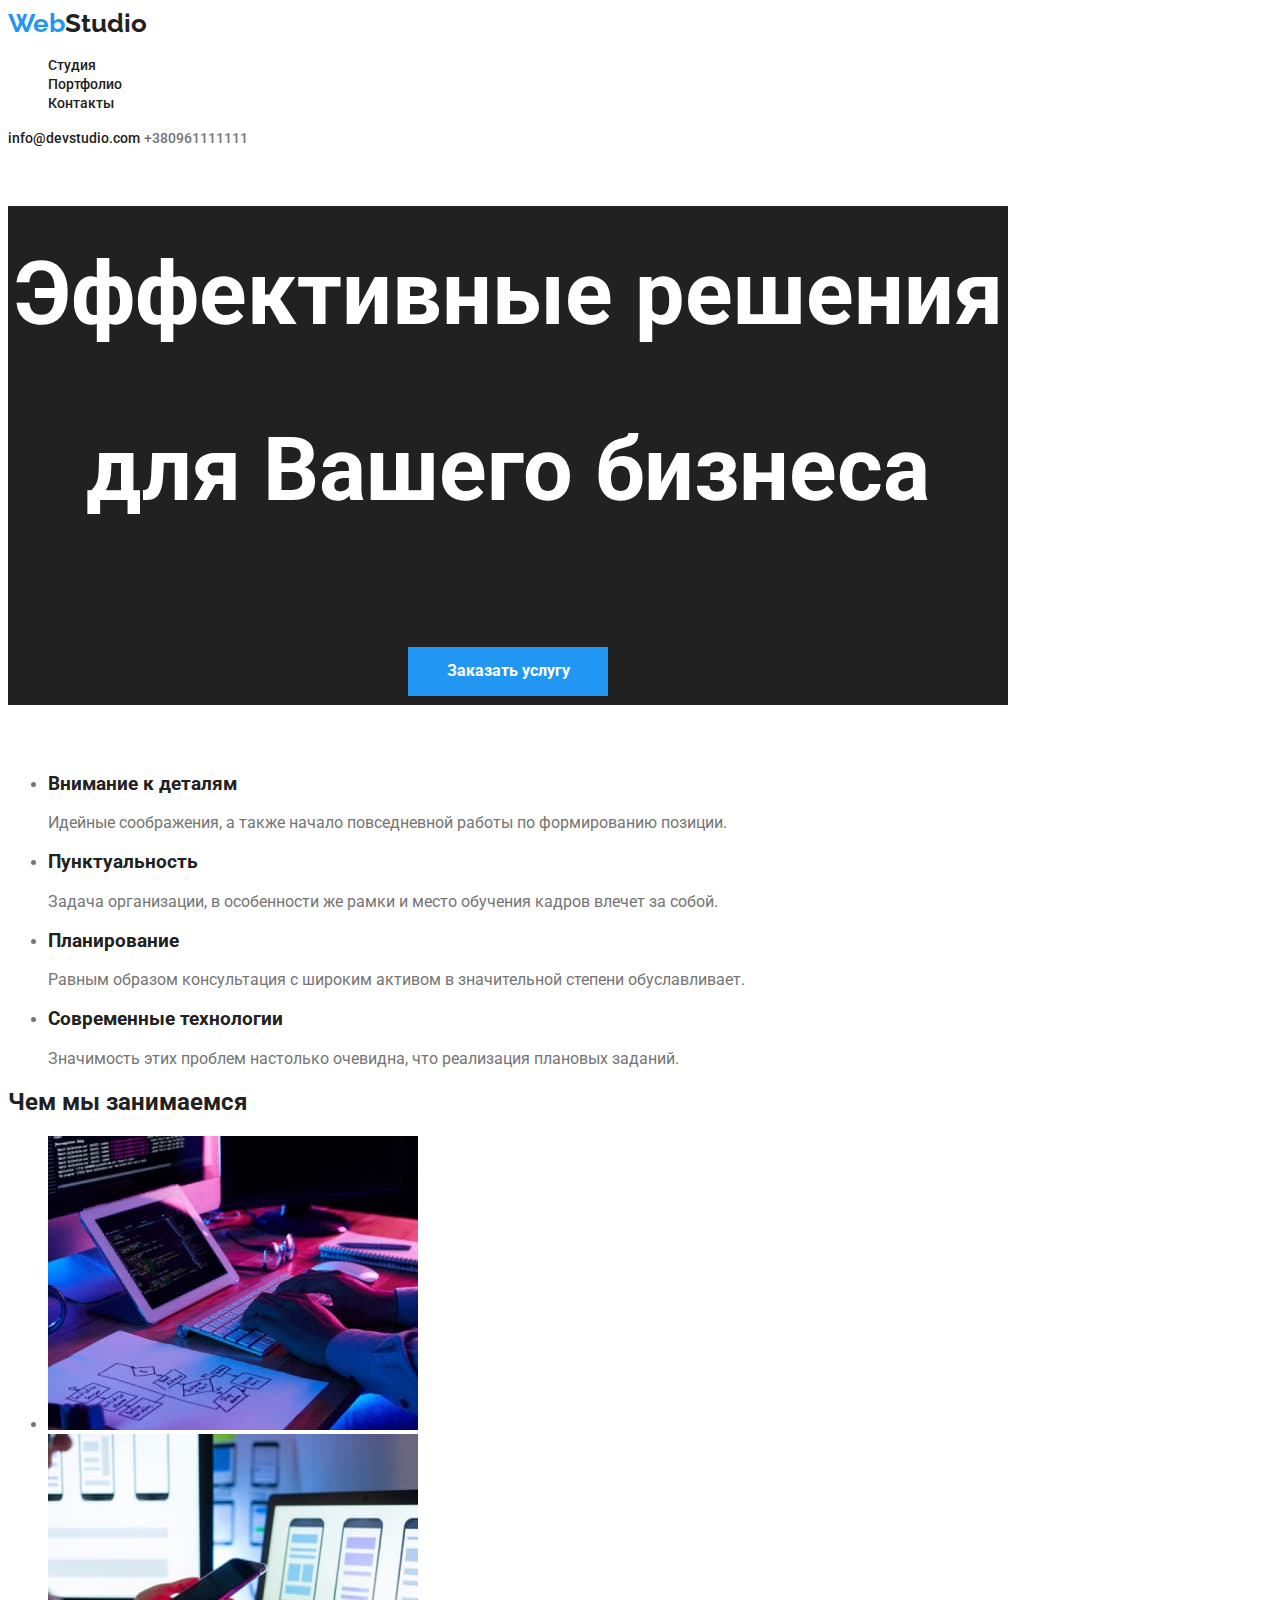
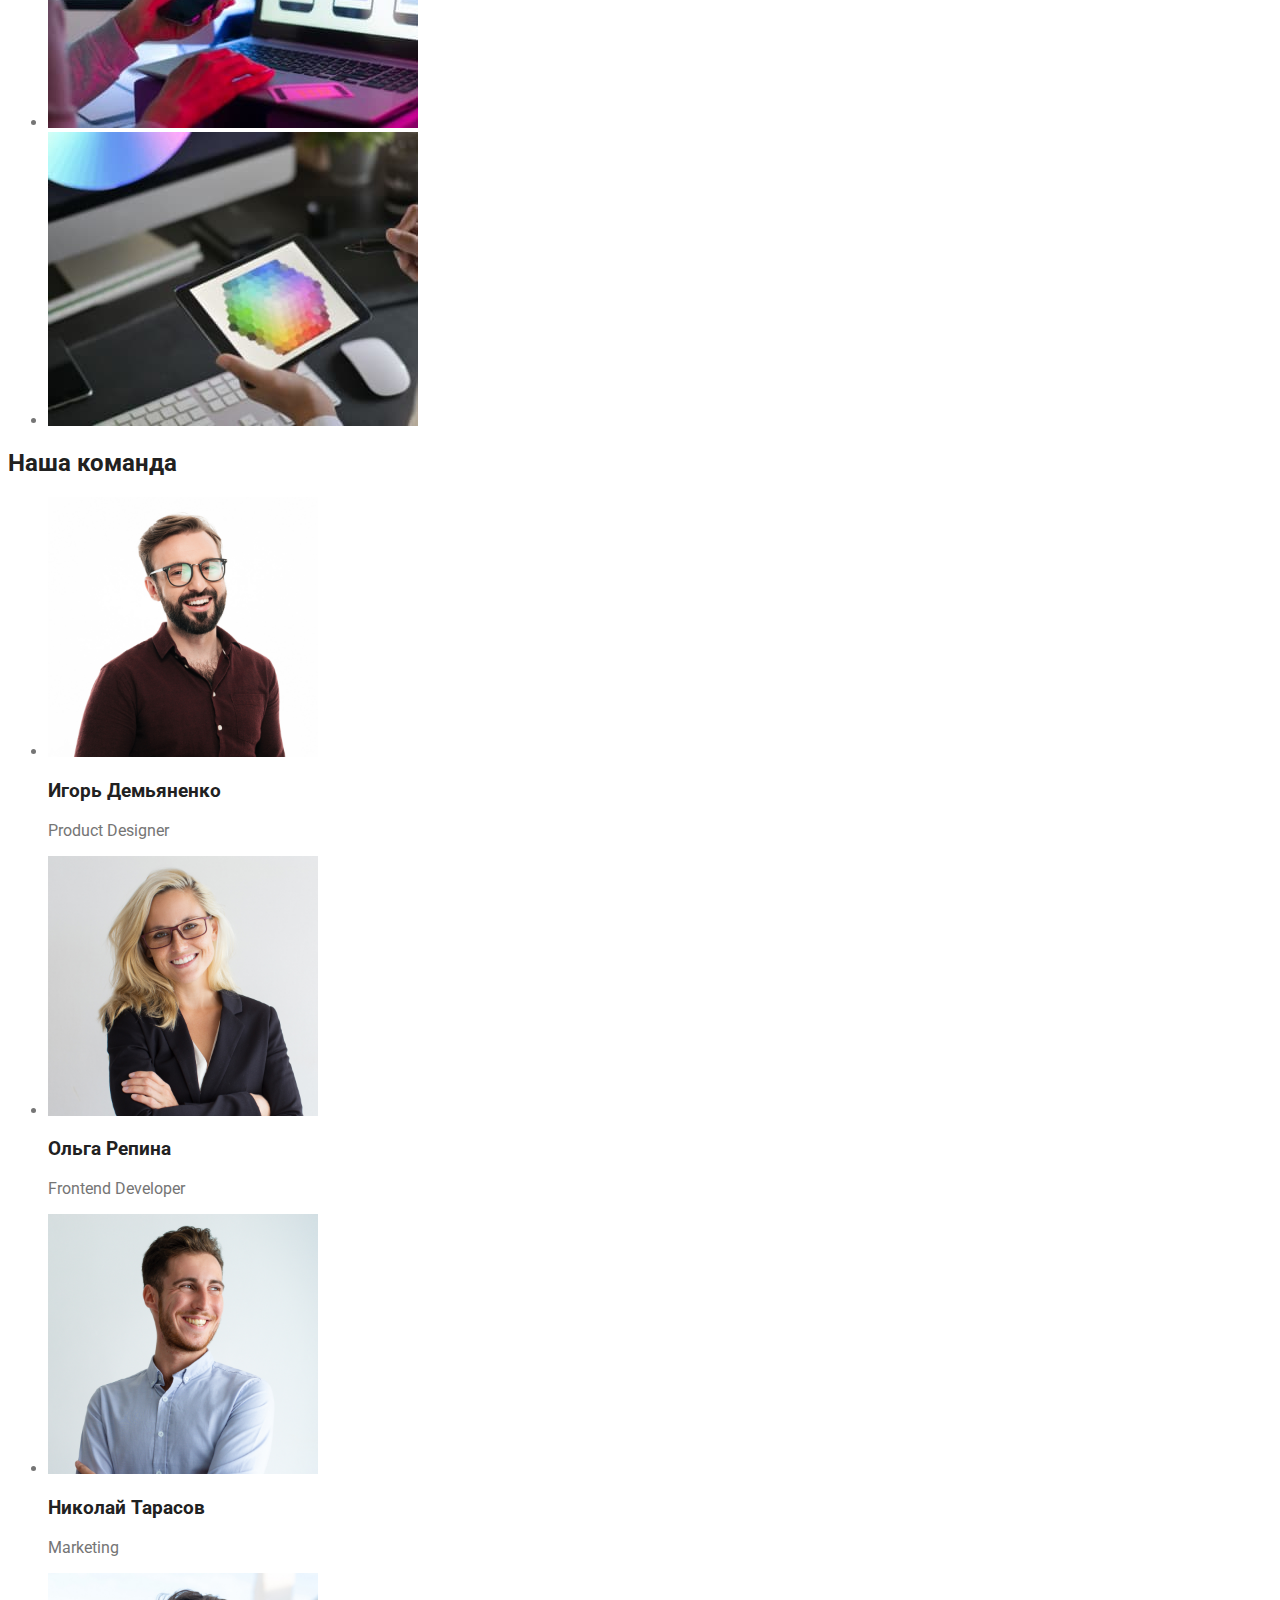
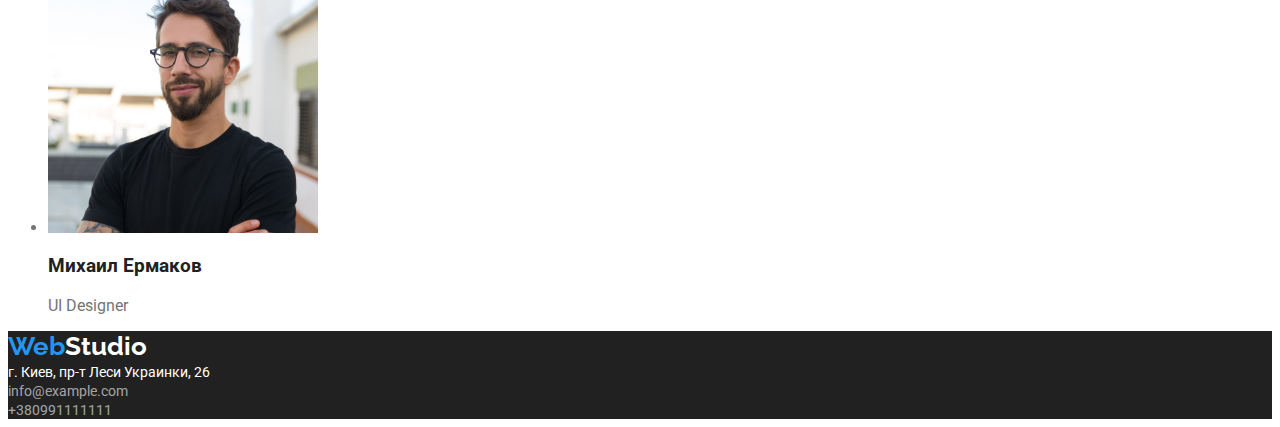
==== index.html @ 684ba454 "Добавила стили" ====
<!DOCTYPE html>
<html lang="ru">
  <head>
    <meta charset="UTF-8" />
    <meta http-equiv="X-UA-Compatible" content="IE=edge" />
    <meta name="viewport" content="width=device-width>, initial-scale=1.0" />
    <title>Document</title>
    <link rel="preconnect" href="https://fonts.googleapis.com">
    <link rel="preconnect" href="https://fonts.gstatic.com" crossorigin>
    <link href="https://fonts.googleapis.com/css2?family=Raleway:wght@700&family=Roboto:wght@400;500;700;900&display=swap" rel="stylesheet">
    <link rel="stylesheet" href="./css/common.css">
    <link rel="stylesheet" href="./css/styles.css">
  </head>
  <body>
    <header>
      <a href="#" class="logo"><span class="logo-color">Web</span>Studio</a>
      <nav>
        <ul class="site-nav list">
          <li><a href="./index.html" class="link">Cтудия</a></li>
          <li><a href="./portfolio.html" class="link current">Портфолио</a></li>
          <li><a href="" class="link">Контакты</a></li>
        </ul>
        <address>
          <a href="mailto:info@devstudio.com" class="contacts-nav link">info@devstudio.com</a>
          <a href="tel:+380961111111" class="contact-nav type">+380961111111</a>
        </address>
      </nav>
    </header>
    <main>
      <section class="title">
        <h1 class="title-hero">
          Эффективные решения
          <br />
          для Вашего бизнеса
        </h1>
        <button type="button" class="button-primary">Заказать услугу</button>
      </section>
      <section class="section">
        <h2 class="benefits">Преимущества</h2>
        <ul>
          <li>
            <h3 class="section-title">Внимание к деталям</h3>
            <p>
              Идейные соображения, а также начало повседневной работы по
              формированию позиции.
            </p>
          </li>
          <li>
            <h3 class="section-title">Пунктуальность</h3>
            <p>
              Задача организации, в особенности же рамки и место обучения кадров
              влечет за собой.
            </p>
          </li>
          <li>
            <h3 class="section-title">Планирование</h3>
            <p>
              Равным образом консультация с широким активом в значительной
              степени обуславливает.
            </p>
          </li>
          <li>
            <h3 class="section-title">Современные технологии</h3>
            <p>
              Значимость этих проблем настолько очевидна, что реализация
              плановых заданий.
            </p>
          </li>
        </ul>
      </section>
      <section class="section">
        <h2 class="section-title">Чем мы занимаемся</h2>
        <ul>
          <li>
            <a href=""></a>
            <img src="./images/box1.jpg" alt="Пишем программу" width="370" />
          </li>
          <li>
            <a href=""></a>
            <img
              src="./images/box2.jpg"
              alt="Адаптируем программу под гаджет"
              width="370"
            />
          </li>
          <li>
            <a href=""></a>
            <img src="./images/box3.jpg" alt="Стилизация" width="370" />
          </li>
        </ul>
      </section>
      <h2 class="section-title">Наша команда</h2>
      <ul>
        <li class="team">
          <img src="./images/team1.jpg" alt="Игорь Демьяненко" width="270" />
          <h3 class="section-title">Игорь Демьяненко</h3>
          <p>Product Designer</p>
        </li>
        <li class="team">
          <img src="./images/team2.jpg" alt="Ольга Репина" width="270" />
          <h3 class="section-title">Ольга Репина</h3>
          <p>Frontend Developer</p>
        </li>
        <li class="team">
          <img src="./images/team3.jpg" alt="Николай Тарасов" width="270" />
          <h3 class="section-title">Николай Тарасов</h3>
          <p>Marketing</p>
        </li>
        <li class="team">
          <img src="./images/team4.jpg" alt="Михаил Ермаков" width="270" />
          <h3 class="section-title">Михаил Ермаков</h3>
          <p>UI Designer</p>
        </li>
      </ul>
    </main>
    <footer class="description">
      <a href="#" class="logo-white"><span class="logo-color">Web</span>Studio</a>
      <address>
        <a href="#" class="street-nav">г. Киев, пр-т Леси Украинки, 26</a><br/>
        <a href="mailto:info@example.com" class="email-nav">info@example.com</a><br/>
        <a href="tel:+380991111111" class="phone-nav">+380991111111</a>
      </address>
    </footer>
  </body>
</html>
---- css/common.css ----
:root {
 --primary-text-color:#757575;
    --title-text-color:#212121;
    --accent-color:#2196F3;
    --title-hero:#FFFFFF;
 }

 body {
    font-family: 'Montserrat', sans-serif;
    font-family: 'Raleway', sans-serif;
    font-family: 'Roboto', sans-serif;
    background-color:var(--title-hero);
     color: var(--primary-text-color);
}

.logo {
    color: var(--title-text-color);
    font-family: 'Raleway';
    font-style: normal;
    font-weight: 700;
    font-size: 26px;
    line-height: 1.19;
    text-decoration: none;

}

.logo-color {
    color: var(--accent-color);
    font-style: normal;
    font-weight: 700;
    font-size: 26px;
    line-height: 1.19;
}

.list {
    list-style: none;
}

.site-nav a {
   color: var(--title-text-color);
   font-family: 'Roboto';
   font-style: normal;
   font-weight: 500;
   font-size: 14px;
   line-height: 1.14;
   text-decoration: none;
}

.site-nav.link.current {
    color: var(--accent-color);
}

.site-nav a:hover{
    color: var(--accent-color);
}

.contacts-nav {
    color: var(--title-text-color);
    text-decoration: none;
    font-family: 'Roboto';
    font-style: normal;
    font-weight: 500;
    font-size: 14px;
    line-height: 1.14;
}

.contacts-nav:hover,
.contacts-nav:focus {
    color: var(--accent-color);
}

.contact-nav {
    color: var(--primary-text-color);
    text-decoration: none;
    font-family: 'Roboto';
    font-style: normal;
    font-weight: 500;
    font-size: 14px;
    line-height: 1.14;
}

.contact-nav:hover,
.contact-nav:focus {
    color: var(--accent-color);
}

.button-primary {
    color:var(--title-text-color);
    background-color: #F5F4FA;
    cursor: pointer;
    font-family: 'Roboto';
    font-weight: 500;
    font-size: 16px;
    line-height: 1.63;
    text-align: center;
    border: 1px solid transparent;
}

.button-nav :hover,
.button-nav :focus,
.button-nav :active {
    background-color: var(--accent-color);
}

.projects {
    color: var(--title-hero);
}

.title {
    color: var(--title-text-color);
    font-family: 'Roboto';
    font-style: normal;
    font-weight: 700;
    font-size: 18px;
    line-height: 2;

}

.subtitle {
    color: var(--primary-text-color);
    font-weight: 400;
    font-size: 16px;
    line-height: 1.88;
}

.logo-white {
    color: var(--title-hero);
    text-decoration: none;
    font-family: 'Raleway';
    font-style: normal;
    font-weight: 700;
    font-size: 26px;
    line-height: 1,19;
    text-decoration: none;

}

.description {
    background-color: var(--title-text-color);
    color: var(--title-hero);
}

.street-nav {
    color: var(--title-hero);
    font-family: 'Roboto';
    font-style: normal;
    font-weight: 400;
    font-size: 14px;
    line-height: 1;
    text-decoration: none;
}

.street-nav:hover,
.street-nav:focus {
    color: var(--accent-color);
}

.email-nav {
    color: rgba(255, 255, 255, 0.6);
    font-family: 'Roboto';
    font-style: normal;
    font-weight: 400;
    font-size: 14px;
    line-height: 1;
    text-decoration: none;

}

.email-nav:hover,
.email-nav:focus {
    color: var(--accent-color);
}

.phone-nav {
   color: rgba(255, 255, 255, 0.6);
   font-family: 'Roboto';
   font-style: normal;
   font-weight: 400;
   font-size: 14px;
   line-height: 1;
   text-decoration: none;
}

.phone-nav:hover,
.phone-nav:focus {
    color: var(--accent-color);
}
---- css/styles.css ----
:root {
 --primary-text-color:#757575;
    --title-text-color:#212121;
    --accent-color:#2196F3;
    --title-hero:#FFFFFF;
 }

body {
    font-family: 'Montserrat', sans-serif;
    font-family: 'Raleway', sans-serif;
    font-family: 'Roboto', sans-serif;
    background-color: var(--title-hero);
     color: var(--primary-text-color);
}

.logo {
    color: var(--title-text-color);
    font-family: 'Raleway';
    font-style: normal;
    font-weight: 700;
    font-size: 26px;
    line-height: 1.19;
    text-decoration: none;

}

.logo-color {
    color: var(--accent-color);
    font-style: normal;
    font-weight: 700;
    font-size: 26px;
    line-height: 1.19;
}

.list {
    list-style: none;
} 

.site-nav a {
   color: var(--title-text-color);
   font-family: 'Roboto';
   font-style: normal;
   font-weight: 500;
   font-size: 14px;
   line-height: 1.14;
   text-decoration: none;
}

.site-nav.link.current {
    color: var(--accent-color);
}

.site-nav a:hover{
    color: var(--accent-color);
}

.contacts-nav {
    color: var(--title-text-color);
    text-decoration: none;
    font-family: 'Roboto';
    font-style: normal;
    font-weight: 500;
    font-size: 14px;
    line-height: 1.14;
}

.contacts-nav:hover,
.contacts-nav:focus {
    color: var(--accent-color);
}

.contact-nav {
    color: var(--primary-text-color);
    text-decoration: none;
    font-family: 'Roboto';
    font-style: normal;
    font-weight: 500;
    font-size: 14px;
    line-height: 1.14;
}

.contact-nav:hover,
.contact-nav:focus {
    color: var(--accent-color);
}

.title {
    color: var(--title-hero);
    background-color: var(--title-text-color);
    text-align: center;
    width: 1000px;
    left: 3px;
    font-style: normal;
    font-weight: 900;
    font-size: 44px;
    line-height:2;
}

.button-primary {
    color: var(--title-hero);
    background-color:var(--accent-color);
    font-family: 'Roboto';
    font-style: normal;
    font-weight: 700;
    font-size: 16px;
    line-height: 2.8;
    width: 200px;
    align-items: center;
    text-align: center;
}

.section-title {
    color: var(--title-text-color);
}

.benefits {
    color:var(--title-hero);
}

.team {
    background-color:var(--title-hero);
}

.logo-white {
    color: var(--title-hero);
    text-decoration: none;
    font-family: 'Raleway';
    font-style: normal;
    font-weight: 700;
    font-size: 26px;
    line-height: 1,19;
    text-decoration: none;

}

.description {
    background-color: var(--title-text-color);
    color: var(--title-text-color);
}

.street-nav {
    color: var(--title-hero);
    font-family: 'Roboto';
    font-style: normal;
    font-weight: 400;
    font-size: 14px;
    line-height: 1;
    text-decoration: none;
}

.street-nav:hover,
.street-nav:focus {
    color: var(--accent-color);
}

.email-nav {
    color: rgba(255, 255, 255, 0.6);
    font-family: 'Roboto';
    font-style: normal;
    font-weight: 400;
    font-size: 14px;
    line-height: 1;
    text-decoration: none;

}

.email-nav:hover,
.email-nav:focus {
    color: var(--accent-color);
}

.phone-nav {
   color: rgba(255, 255, 255, 0.6);
   font-family: 'Roboto';
   font-style: normal;
   font-weight: 400;
   font-size: 14px;
   line-height: 1;
   text-decoration: none;
}

.phone-nav:hover,
.phone-nav:focus {
    color: var(--accent-color);
}
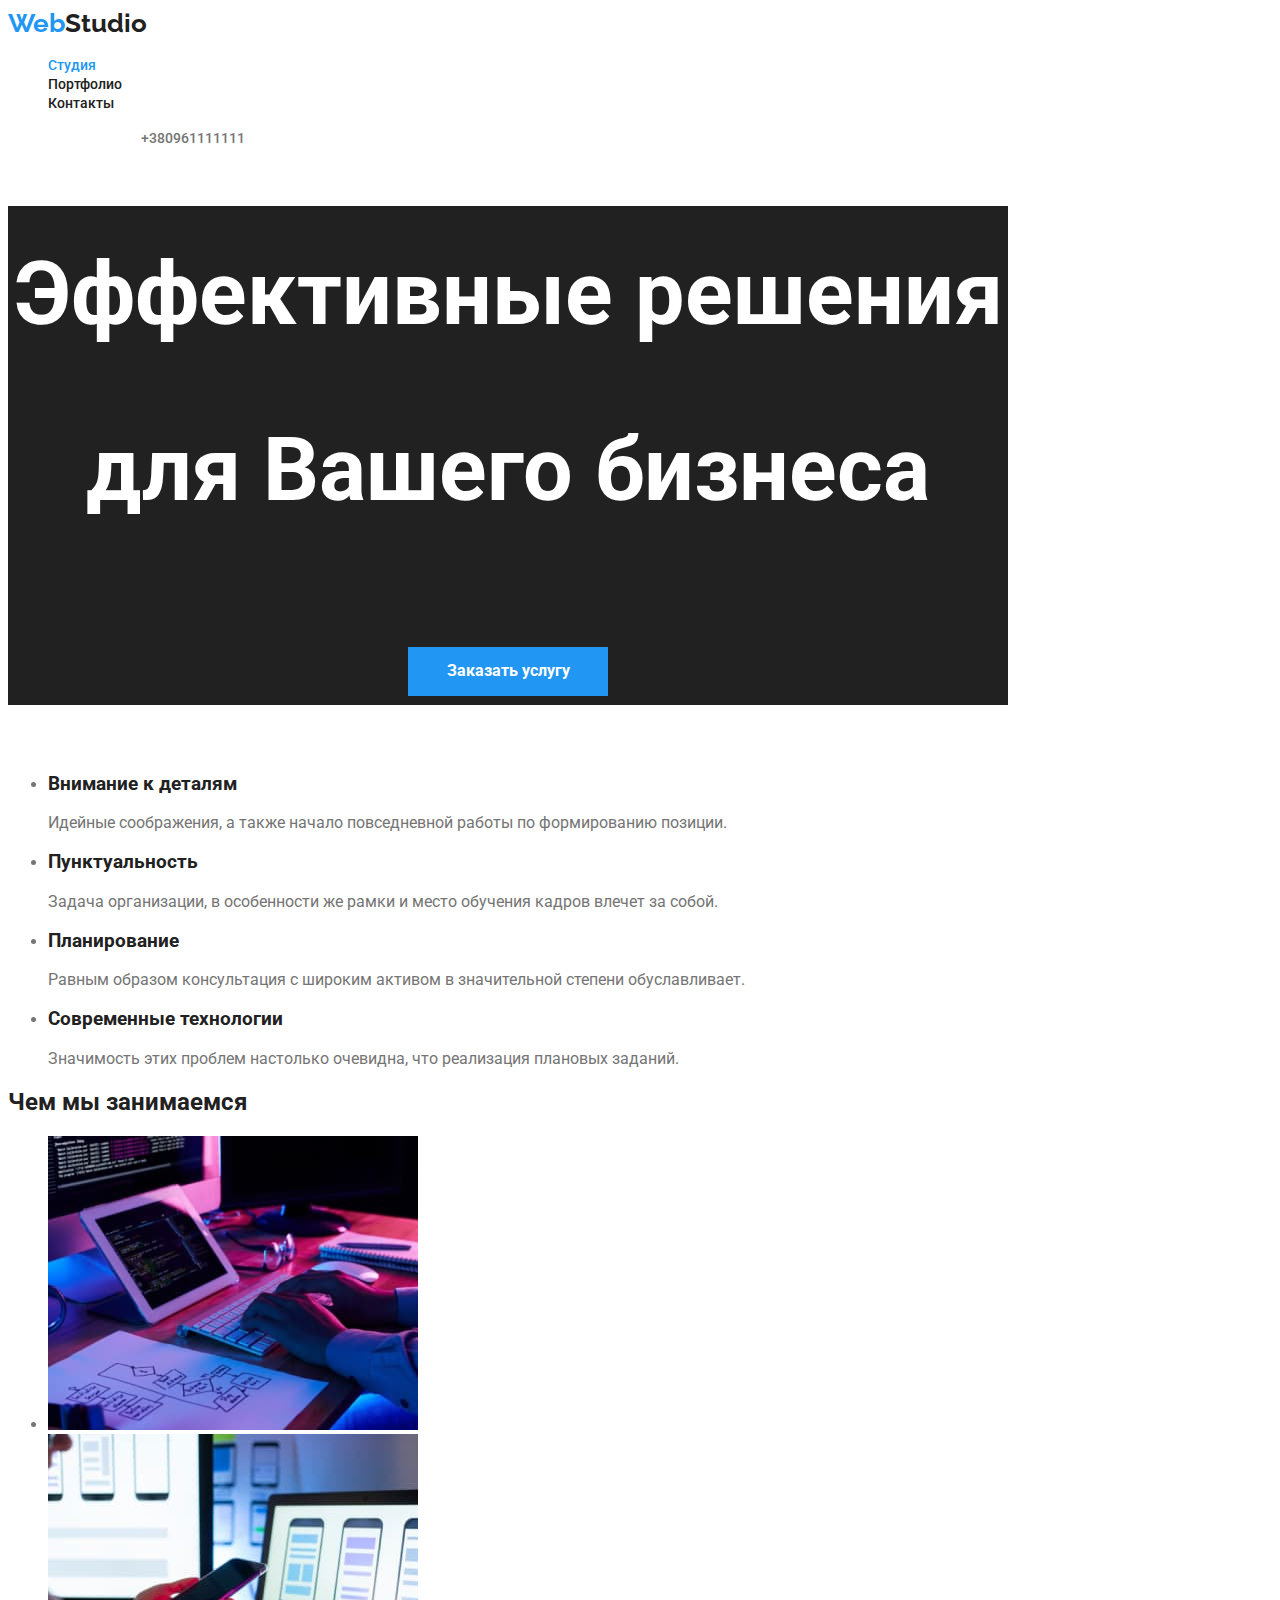
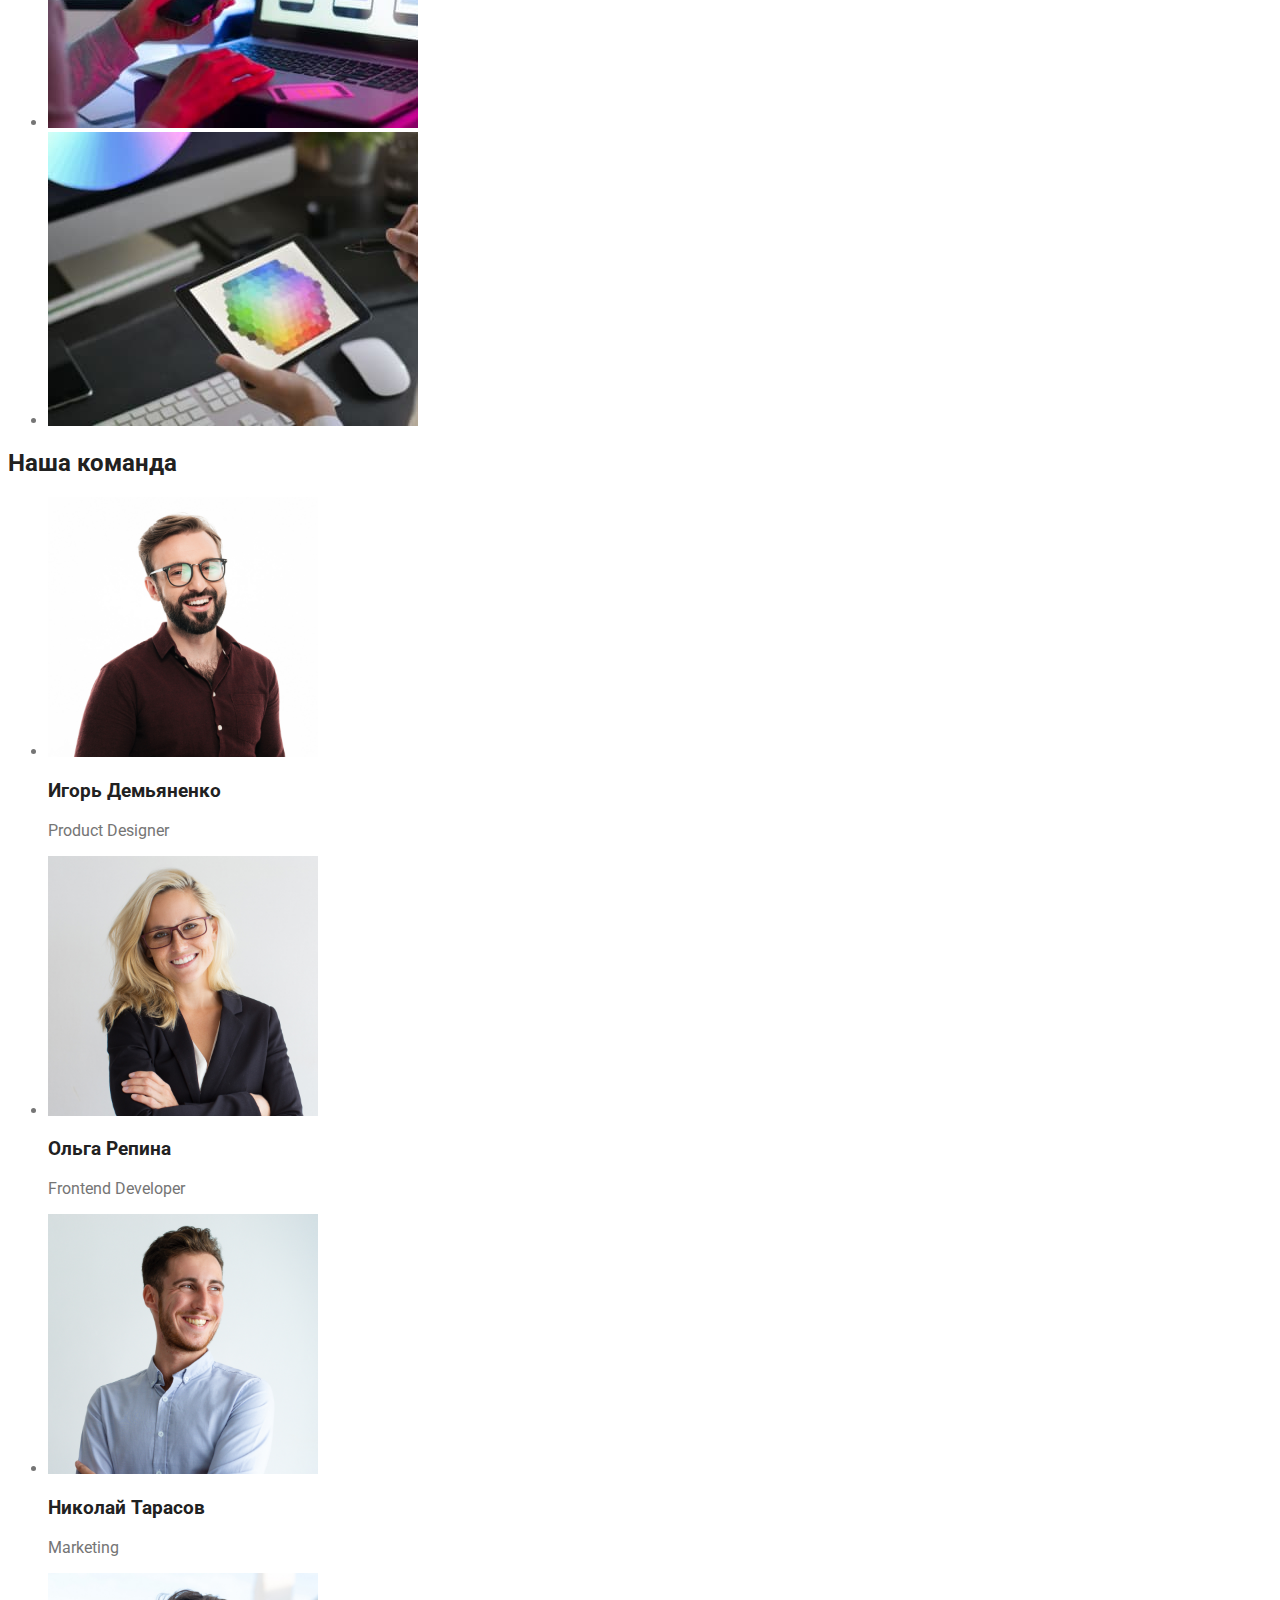
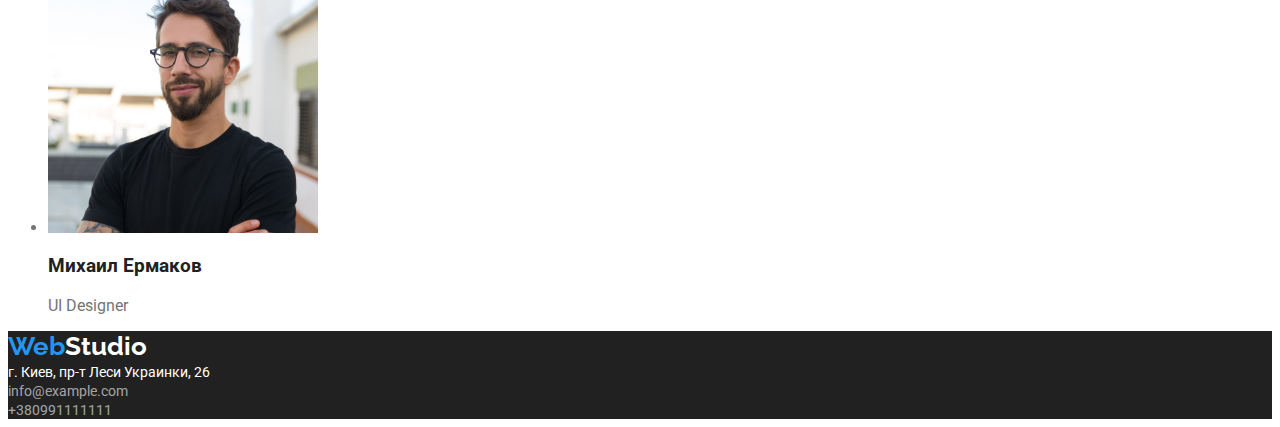
==== commit 16e20ebf: "зміни" ====
--- a/index.html
+++ b/index.html
@@ -16,12 +16,12 @@
       <a href="#" class="logo"><span class="logo-color">Web</span>Studio</a>
       <nav>
         <ul class="site-nav list">
-          <li><a href="./index.html" class="link">Cтудия</a></li>
-          <li><a href="./portfolio.html" class="link current">Портфолио</a></li>
+          <li><a href="./index.html" class="link current">Cтудия</a></li>
+          <li><a href="./portfolio.html" class="link">Портфолио</a></li>
           <li><a href="" class="link">Контакты</a></li>
         </ul>
         <address>
-          <a href="mailto:info@devstudio.com" class="contacts-nav link">info@devstudio.com</a>
+          <a href="mailto:info@devstudio.com" class="email-nav">info@devstudio.com</a>
           <a href="tel:+380961111111" class="contact-nav type">+380961111111</a>
         </address>
       </nav>
--- a/css/styles.css
+++ b/css/styles.css
@@ -46,7 +46,7 @@
    text-decoration: none;
 }
 
-.site-nav.link.current {
+.site-nav .link.current {
     color: var(--accent-color);
 }
 
@@ -83,6 +83,7 @@
 .contact-nav:focus {
     color: var(--accent-color);
 }
+
 
 .title {
     color: var(--title-hero);
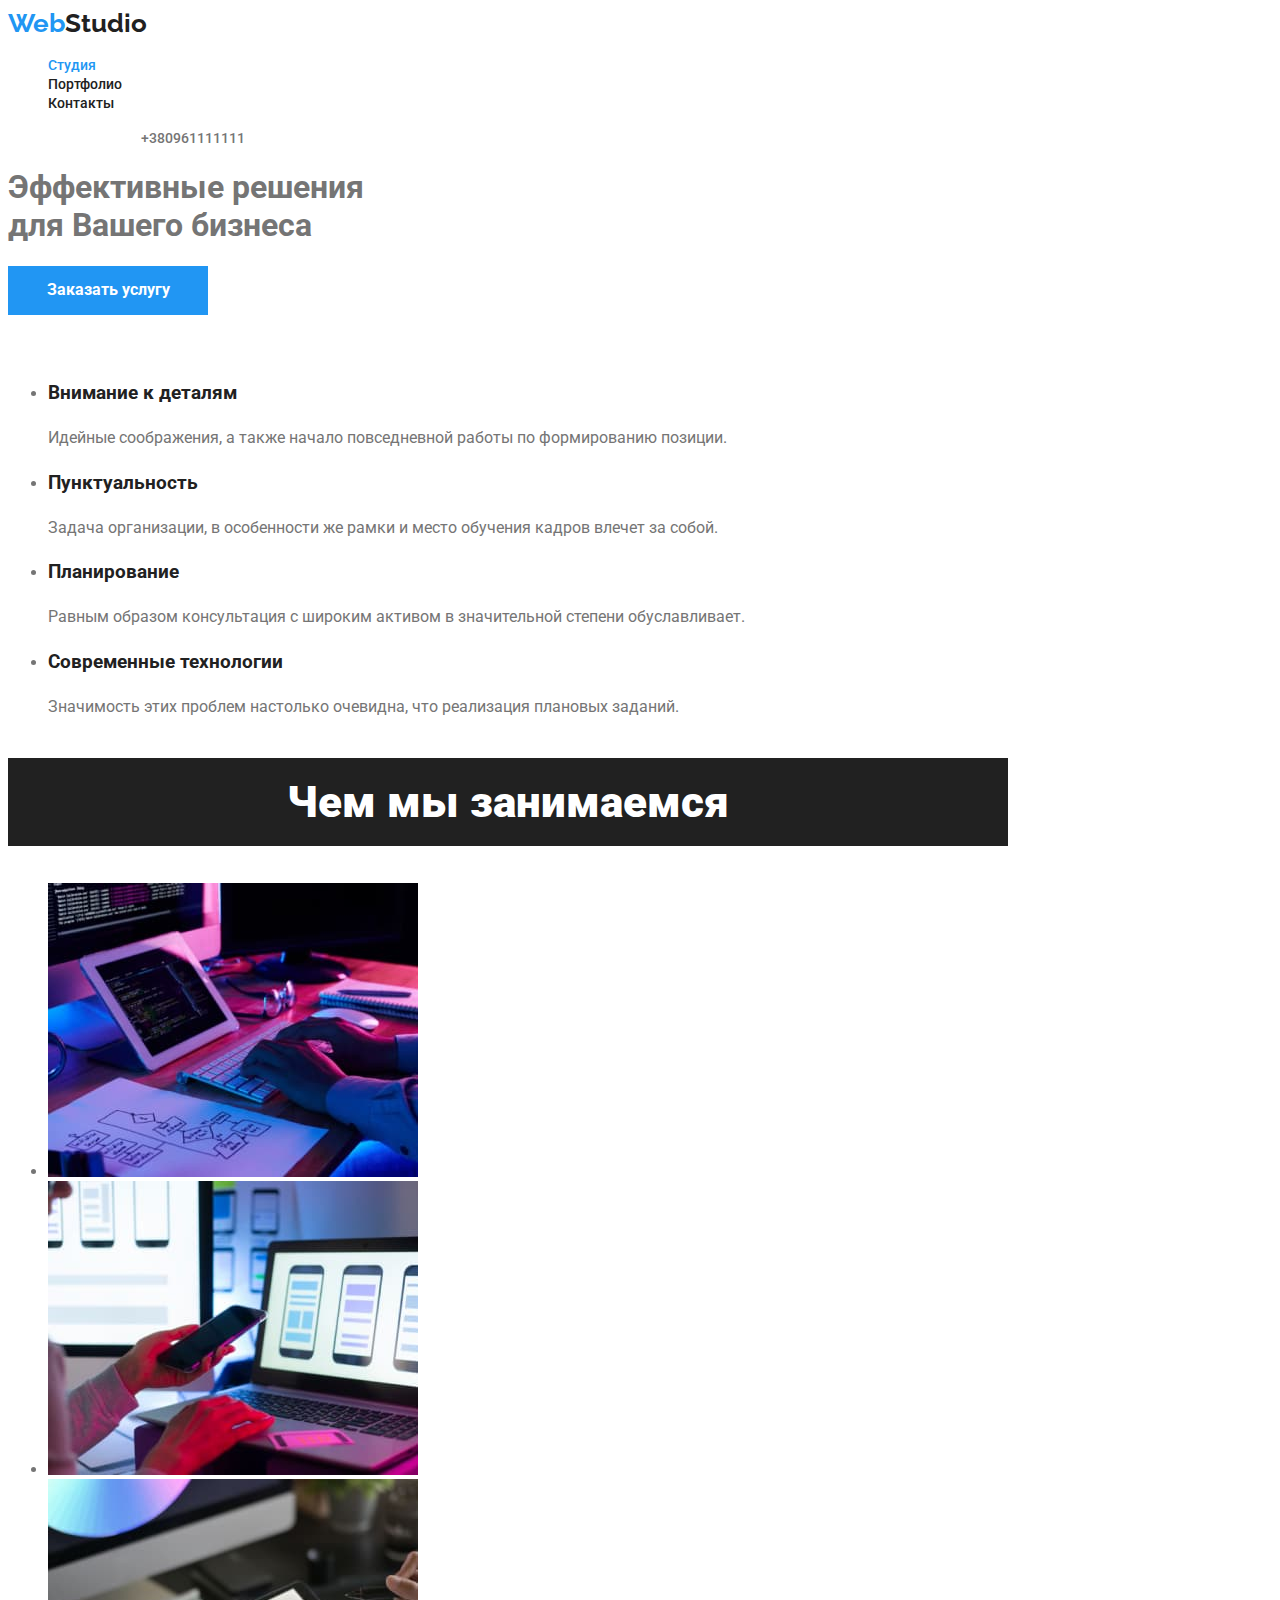
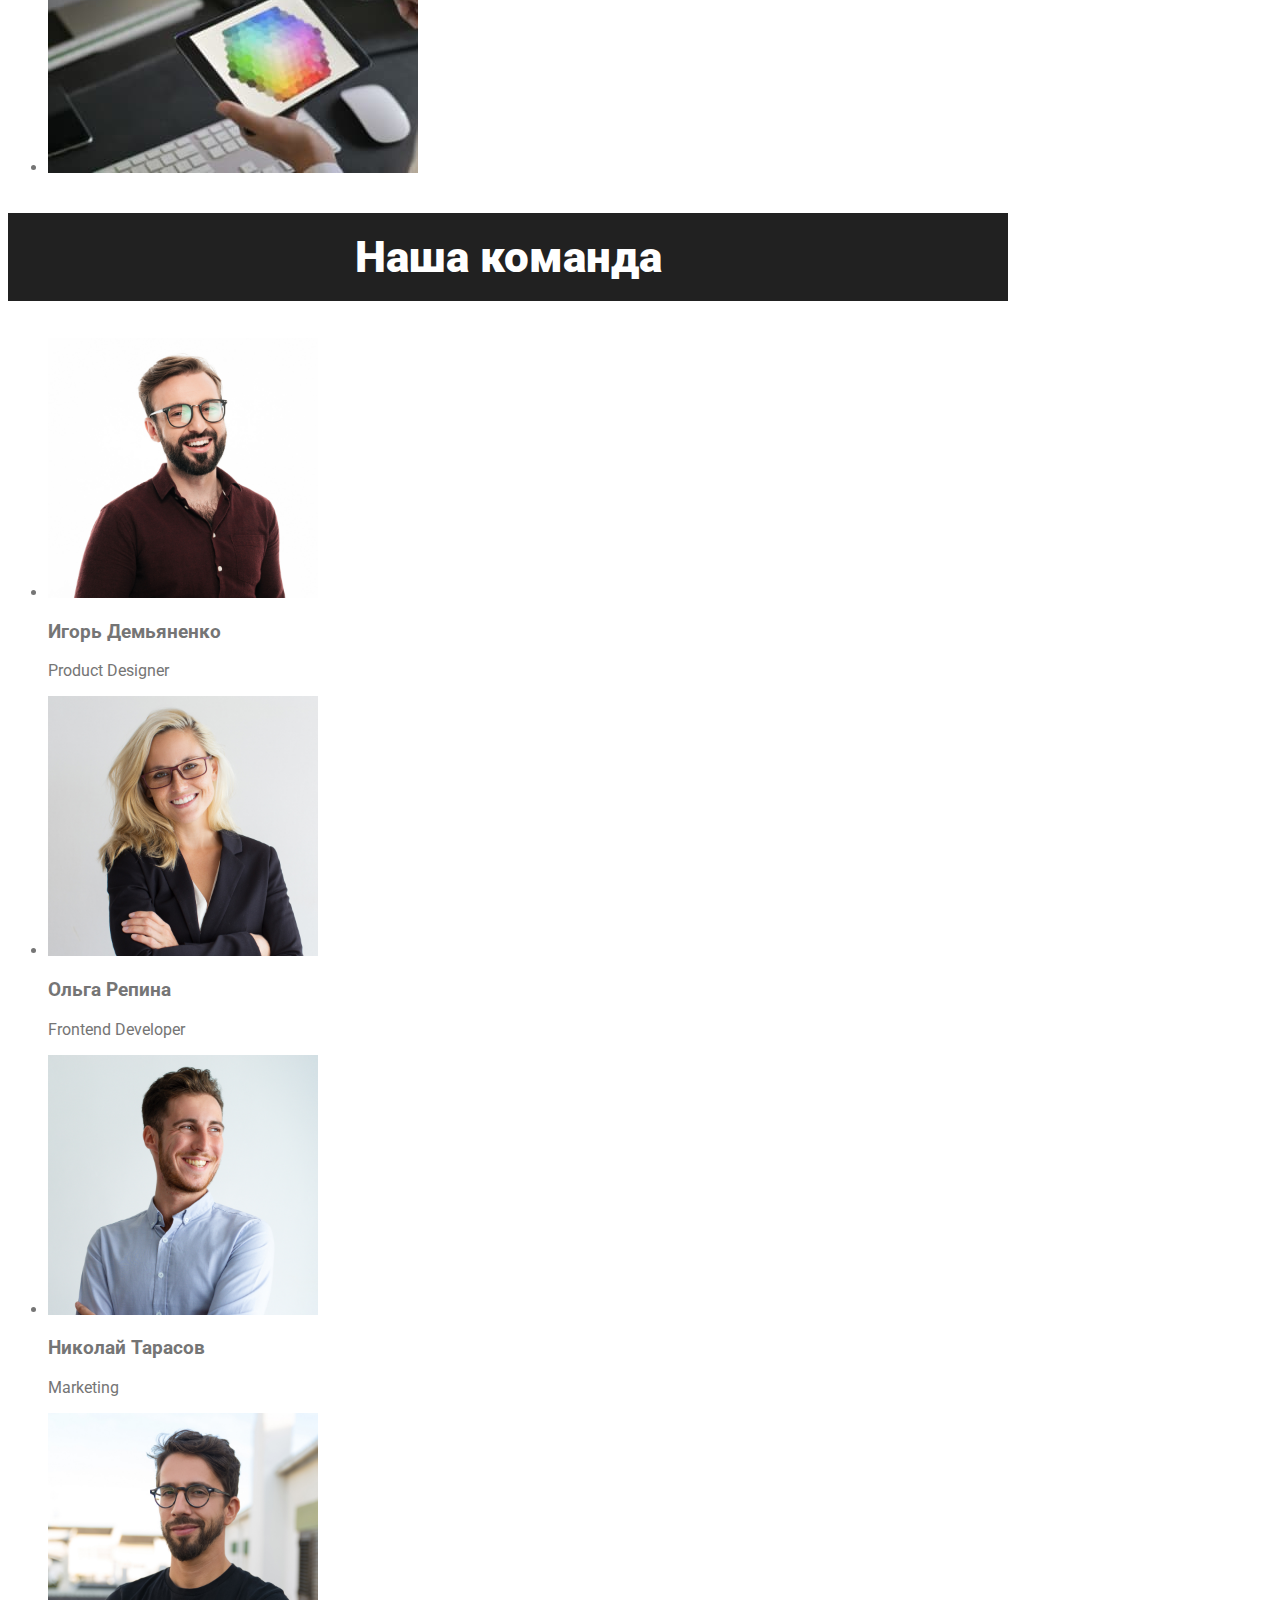
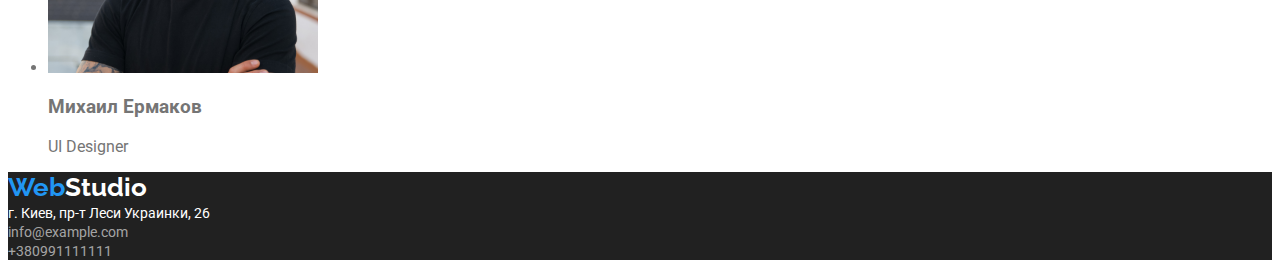
==== commit c8f80a1a: "зміни в верстці" ====
--- a/index.html
+++ b/index.html
@@ -20,14 +20,14 @@
           <li><a href="./portfolio.html" class="link">Портфолио</a></li>
           <li><a href="" class="link">Контакты</a></li>
         </ul>
-        <address>
+      </nav>
+      <address>
           <a href="mailto:info@devstudio.com" class="email-nav">info@devstudio.com</a>
-          <a href="tel:+380961111111" class="contact-nav type">+380961111111</a>
-        </address>
-      </nav>
+          <a href="tel:+380961111111" class="contact-nav type">+380961111111</a></li>
+      </address>
     </header>
     <main>
-      <section class="title">
+      <section class="hero">
         <h1 class="title-hero">
           Эффективные решения
           <br />
@@ -35,41 +35,41 @@
         </h1>
         <button type="button" class="button-primary">Заказать услугу</button>
       </section>
-      <section class="section">
+      <section>
         <h2 class="benefits">Преимущества</h2>
         <ul>
           <li>
             <h3 class="section-title">Внимание к деталям</h3>
-            <p>
+            <p class="subtitle">
               Идейные соображения, а также начало повседневной работы по
               формированию позиции.
             </p>
           </li>
           <li>
             <h3 class="section-title">Пунктуальность</h3>
-            <p>
+            <p class="subtitle">
               Задача организации, в особенности же рамки и место обучения кадров
               влечет за собой.
             </p>
           </li>
           <li>
             <h3 class="section-title">Планирование</h3>
-            <p>
+            <p class="subtitle">
               Равным образом консультация с широким активом в значительной
               степени обуславливает.
             </p>
           </li>
           <li>
             <h3 class="section-title">Современные технологии</h3>
-            <p>
+            <p class="subtitle">
               Значимость этих проблем настолько очевидна, что реализация
               плановых заданий.
             </p>
           </li>
         </ul>
       </section>
-      <section class="section">
-        <h2 class="section-title">Чем мы занимаемся</h2>
+      <section>
+        <h2 class="title">Чем мы занимаемся</h2>
         <ul>
           <li>
             <a href=""></a>
@@ -89,27 +89,27 @@
           </li>
         </ul>
       </section>
-      <h2 class="section-title">Наша команда</h2>
+      <h2 class="title">Наша команда</h2>
       <ul>
-        <li class="team">
+        <li>
           <img src="./images/team1.jpg" alt="Игорь Демьяненко" width="270" />
-          <h3 class="section-title">Игорь Демьяненко</h3>
-          <p>Product Designer</p>
+          <h3 class="team">Игорь Демьяненко</h3>
+          <p class="team-name">Product Designer</p>
         </li>
-        <li class="team">
+        <li>
           <img src="./images/team2.jpg" alt="Ольга Репина" width="270" />
-          <h3 class="section-title">Ольга Репина</h3>
-          <p>Frontend Developer</p>
+          <h3 class="team">Ольга Репина</h3>
+          <p class="team-name">Frontend Developer</p>
         </li>
-        <li class="team">
+        <li>
           <img src="./images/team3.jpg" alt="Николай Тарасов" width="270" />
-          <h3 class="section-title">Николай Тарасов</h3>
-          <p>Marketing</p>
+          <h3 class="team">Николай Тарасов</h3>
+          <p class="team-name">Marketing</p>
         </li>
-        <li class="team">
+        <li>
           <img src="./images/team4.jpg" alt="Михаил Ермаков" width="270" />
-          <h3 class="section-title">Михаил Ермаков</h3>
-          <p>UI Designer</p>
+          <h3 class="team">Михаил Ермаков</h3>
+          <p class="team-name">UI Designer</p>
         </li>
       </ul>
     </main>
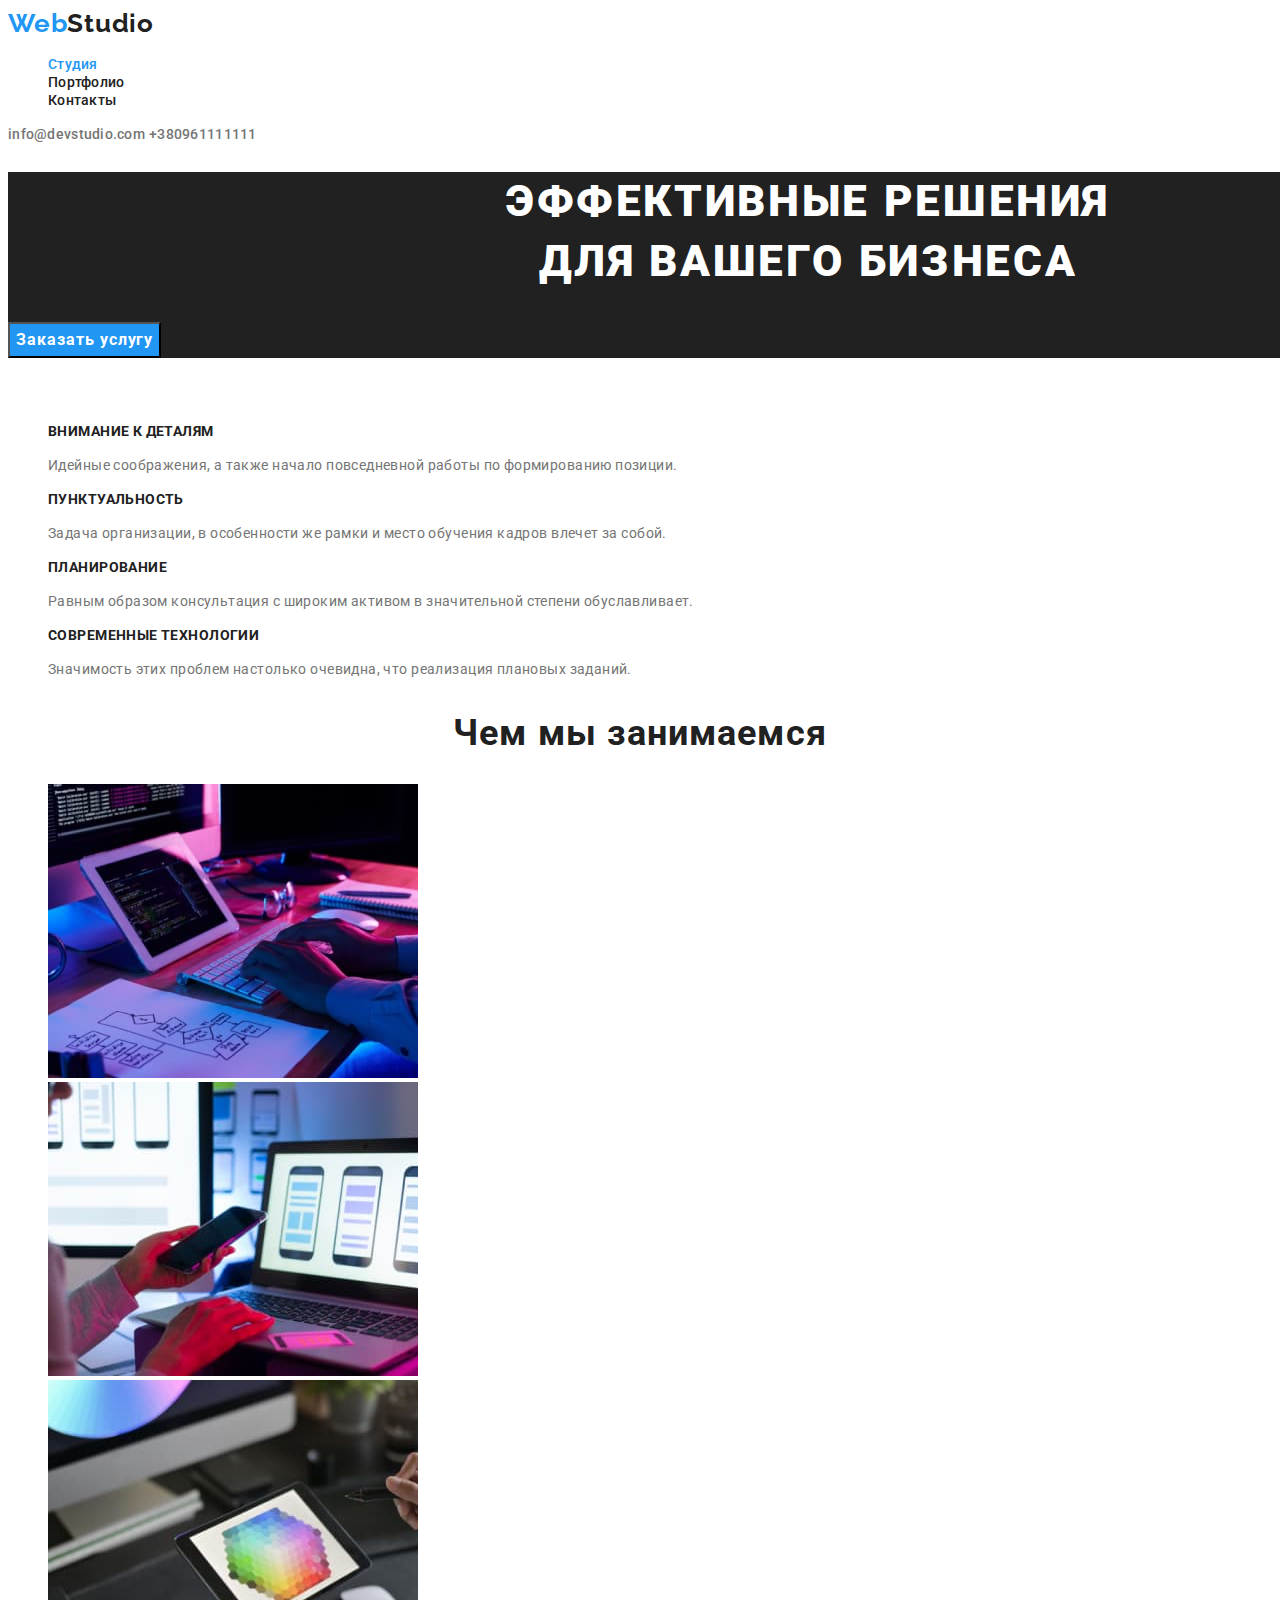
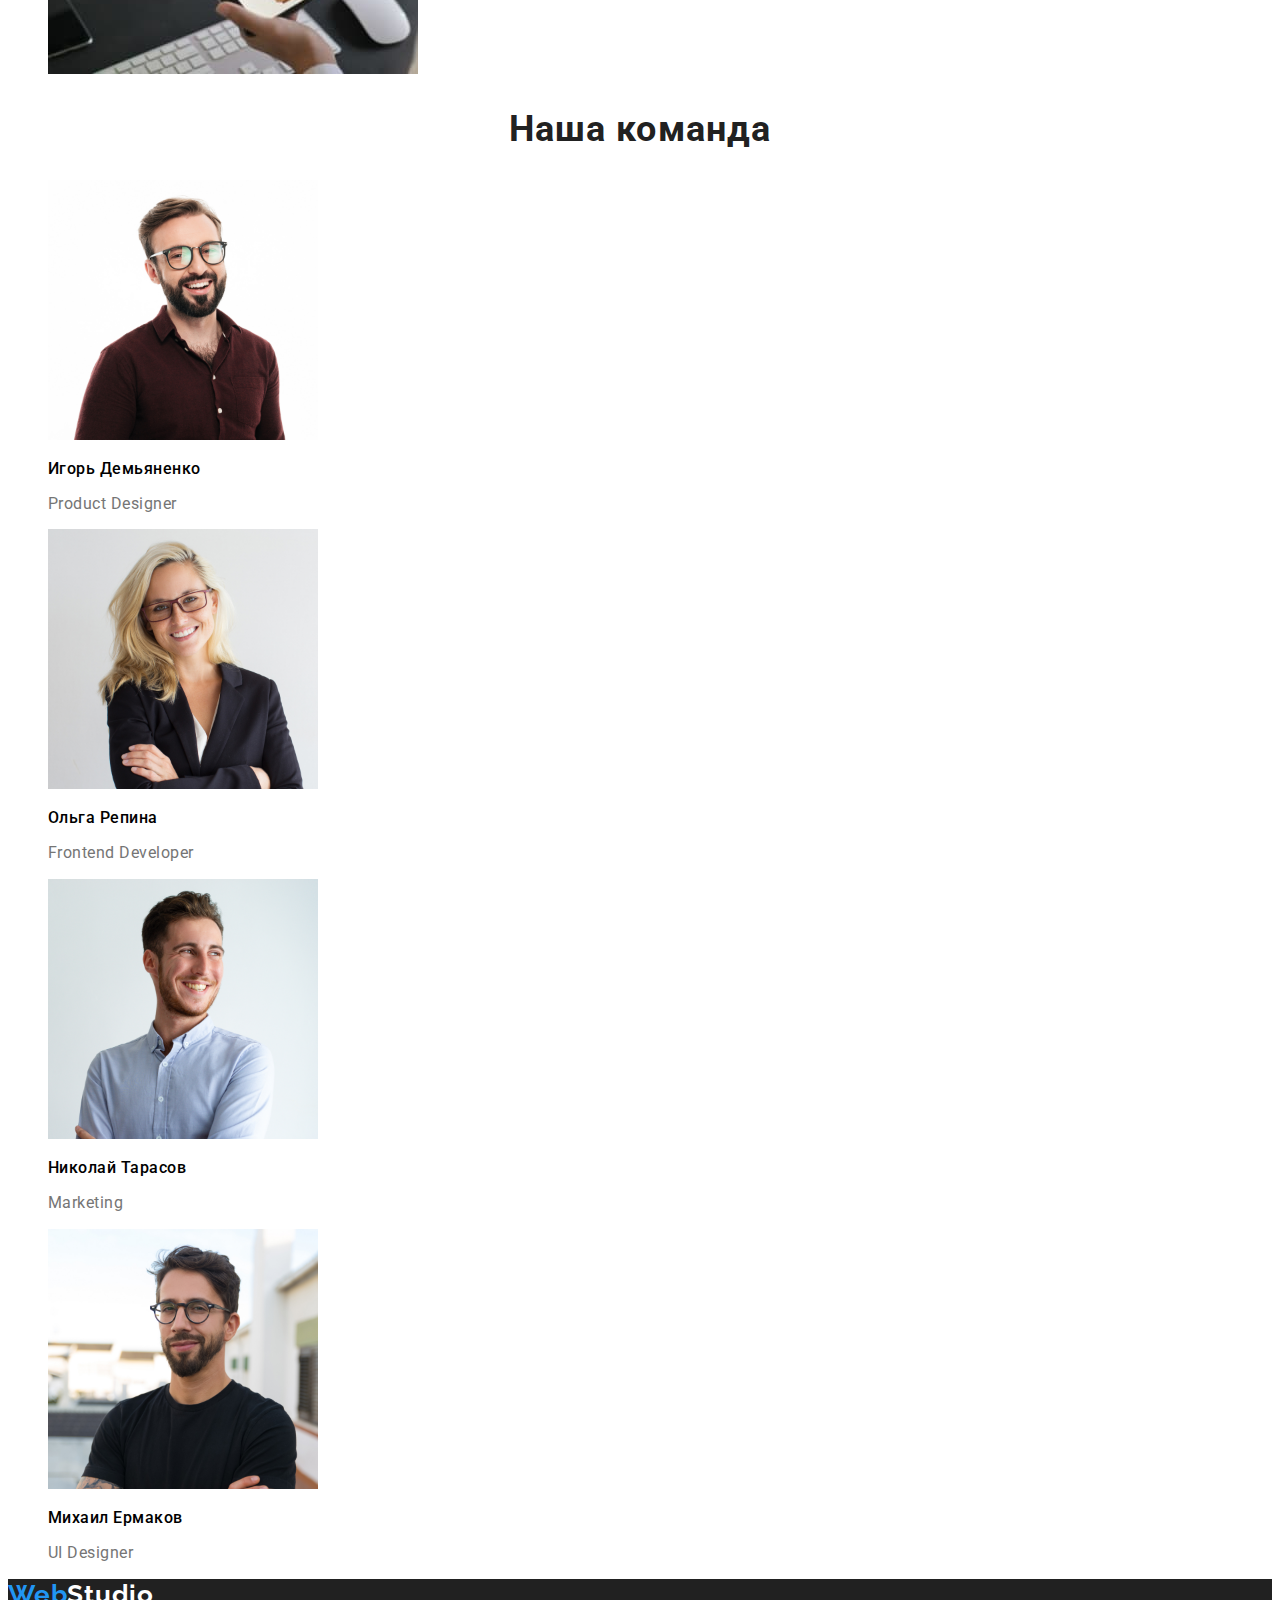
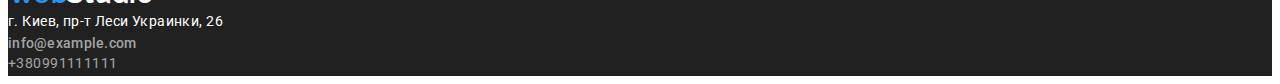
==== commit 7e48d6ae: "изменения в верстке" ====
--- a/index.html
+++ b/index.html
@@ -29,38 +29,38 @@
     <main>
       <section class="hero">
         <h1 class="title-hero">
-          Эффективные решения
+          ЭФФЕКТИВНЫЕ РЕШЕНИЯ
           <br />
-          для Вашего бизнеса
+          ДЛЯ ВАШЕГО БИЗНЕСА
         </h1>
         <button type="button" class="button-primary">Заказать услугу</button>
       </section>
       <section>
         <h2 class="benefits">Преимущества</h2>
-        <ul>
+        <ul class="list">
           <li>
-            <h3 class="section-title">Внимание к деталям</h3>
+            <h3 class="section-title">ВНИМАНИЕ К ДЕТАЛЯМ</h3>
             <p class="subtitle">
               Идейные соображения, а также начало повседневной работы по
               формированию позиции.
             </p>
           </li>
           <li>
-            <h3 class="section-title">Пунктуальность</h3>
+            <h3 class="section-title">ПУНКТУАЛЬНОСТЬ</h3>
             <p class="subtitle">
               Задача организации, в особенности же рамки и место обучения кадров
               влечет за собой.
             </p>
           </li>
           <li>
-            <h3 class="section-title">Планирование</h3>
+            <h3 class="section-title">ПЛАНИРОВАНИЕ</h3>
             <p class="subtitle">
               Равным образом консультация с широким активом в значительной
               степени обуславливает.
             </p>
           </li>
           <li>
-            <h3 class="section-title">Современные технологии</h3>
+            <h3 class="section-title">СОВРЕМЕННЫЕ ТЕХНОЛОГИИ</h3>
             <p class="subtitle">
               Значимость этих проблем настолько очевидна, что реализация
               плановых заданий.
@@ -70,7 +70,7 @@
       </section>
       <section>
         <h2 class="title">Чем мы занимаемся</h2>
-        <ul>
+        <ul class="list">
           <li>
             <a href=""></a>
             <img src="./images/box1.jpg" alt="Пишем программу" width="370" />
@@ -90,7 +90,7 @@
         </ul>
       </section>
       <h2 class="title">Наша команда</h2>
-      <ul>
+      <ul class="list">
         <li>
           <img src="./images/team1.jpg" alt="Игорь Демьяненко" width="270" />
           <h3 class="team">Игорь Демьяненко</h3>
@@ -117,7 +117,7 @@
       <a href="#" class="logo-white"><span class="logo-color">Web</span>Studio</a>
       <address>
         <a href="#" class="street-nav">г. Киев, пр-т Леси Украинки, 26</a><br/>
-        <a href="mailto:info@example.com" class="email-nav">info@example.com</a><br/>
+        <a href="mailto:info@example.com" class="emal-nav">info@example.com</a><br/>
         <a href="tel:+380991111111" class="phone-nav">+380991111111</a>
       </address>
     </footer>
--- a/css/common.css
+++ b/css/common.css
@@ -3,15 +3,9 @@
     --title-text-color:#212121;
     --accent-color:#2196F3;
     --title-hero:#FFFFFF;
+    --button:#F5F4FA;
+ 
  }
-
- body {
-    font-family: 'Montserrat', sans-serif;
-    font-family: 'Raleway', sans-serif;
-    font-family: 'Roboto', sans-serif;
-    background-color:var(--title-hero);
-     color: var(--primary-text-color);
-}
 
 .logo {
     color: var(--title-text-color);
@@ -21,7 +15,7 @@
     font-size: 26px;
     line-height: 1.19;
     text-decoration: none;
-
+    letter-spacing: 0.03em;
 }
 
 .logo-color {
@@ -38,15 +32,16 @@
 
 .site-nav a {
    color: var(--title-text-color);
-   font-family: 'Roboto';
    font-style: normal;
    font-weight: 500;
    font-size: 14px;
    line-height: 1.14;
    text-decoration: none;
+   letter-spacing: 0.02em;
+   
 }
 
-.site-nav.link.current {
+.site-nav .link.current {
     color: var(--accent-color);
 }
 
@@ -54,51 +49,54 @@
     color: var(--accent-color);
 }
 
-.contacts-nav {
-    color: var(--title-text-color);
+.contacts-nav:hover,
+.contacts-nav:focus {
+    color: var(--accent-color);
+}
+
+.contact-nav,
+.email-nav {
+    color: var(--primary-text-color);
     text-decoration: none;
-    font-family: 'Roboto';
     font-style: normal;
     font-weight: 500;
     font-size: 14px;
     line-height: 1.14;
+    letter-spacing: 0.02em;
 }
+
+.contact-nav:hover,
+.contact-nav:focus
+.email-nav:focus,
+.email-nav:hover {
+    color: var(--accent-color);
+}
+ 
 
 .contacts-nav:hover,
 .contacts-nav:focus {
     color: var(--accent-color);
 }
 
-.contact-nav {
-    color: var(--primary-text-color);
-    text-decoration: none;
+
+.title-menu {
+    color: var(--title-hero);
+}
+
+.button-nav {
+    color: var(--title-text-color);
     font-family: 'Roboto';
+    background-color: var(--button);
     font-style: normal;
     font-weight: 500;
-    font-size: 14px;
-    line-height: 1.14;
+    font-size: 16px;
+    line-height: 1.62;
+    border: none;
+
 }
 
-.contact-nav:hover,
-.contact-nav:focus {
-    color: var(--accent-color);
-}
-
-.button-primary {
-    color:var(--title-text-color);
-    background-color: #F5F4FA;
-    cursor: pointer;
-    font-family: 'Roboto';
-    font-weight: 500;
-    font-size: 16px;
-    line-height: 1.63;
-    text-align: center;
-    border: 1px solid transparent;
-}
-
-.button-nav :hover,
-.button-nav :focus,
-.button-nav :active {
+.button-nav:hover,
+.button-nav:focus {
     background-color: var(--accent-color);
 }
 
@@ -106,80 +104,72 @@
     color: var(--title-hero);
 }
 
-.title {
-    color: var(--title-text-color);
+.header {
+    color: #212121;
     font-family: 'Roboto';
     font-style: normal;
     font-weight: 700;
-    font-size: 18px;
+    font-size: 16px;
     line-height: 2;
-
+    letter-spacing: 0.06em;
 }
 
-.subtitle {
+.subhead {
     color: var(--primary-text-color);
+    font-family: 'Roboto';
+    font-style: normal;
     font-weight: 400;
     font-size: 16px;
-    line-height: 1.88;
-}
-
-.logo-white {
-    color: var(--title-hero);
-    text-decoration: none;
-    font-family: 'Raleway';
-    font-style: normal;
-    font-weight: 700;
-    font-size: 26px;
-    line-height: 1,19;
-    text-decoration: none;
-
+    line-height: 1.87;
+    letter-spacing: 0.03em;
 }
 
 .description {
     background-color: var(--title-text-color);
-    color: var(--title-hero);
+    color: var(--title-text-color);
 }
 
 .street-nav {
     color: var(--title-hero);
-    font-family: 'Roboto';
+    text-decoration: none;
     font-style: normal;
     font-weight: 400;
     font-size: 14px;
-    line-height: 1;
-    text-decoration: none;
+    line-height: 1.71;
+    letter-spacing: 0.03em;
 }
 
 .street-nav:hover,
 .street-nav:focus {
-    color: var(--accent-color);
+    color: #2196F3;
 }
 
-.email-nav {
+.emal-nav {
     color: rgba(255, 255, 255, 0.6);
     font-family: 'Roboto';
+    text-decoration: none;
     font-style: normal;
-    font-weight: 400;
+    font-weight: 500;
     font-size: 14px;
-    line-height: 1;
-    text-decoration: none;
+    line-height: 1.14;
+    letter-spacing: 0.02em;}
 
-}
-
-.email-nav:hover,
-.email-nav:focus {
-    color: var(--accent-color);
+.emal-nav:hover,
+.emal-nav:focus {
+ color: var(--accent-color);
 }
 
 .phone-nav {
-   color: rgba(255, 255, 255, 0.6);
-   font-family: 'Roboto';
-   font-style: normal;
-   font-weight: 400;
-   font-size: 14px;
-   line-height: 1;
-   text-decoration: none;
-}
+    color: rgba(255, 255, 255, 0.6);
+    font-family: 'Roboto';
+    text-decoration: none;
+    font-style: normal;
+    font-weight: 500;
+    font-size: 14px;
+    line-height: 1.14;
+    letter-spacing: 0.02em;}
+
+
 
 .phone-nav:hover,
 .phone-nav:focus {
--- a/css/styles.css
+++ b/css/styles.css
@@ -5,14 +5,6 @@
     --title-hero:#FFFFFF;
  }
 
-body {
-    font-family: 'Montserrat', sans-serif;
-    font-family: 'Raleway', sans-serif;
-    font-family: 'Roboto', sans-serif;
-    background-color: var(--title-hero);
-     color: var(--primary-text-color);
-}
-
 .logo {
     color: var(--title-text-color);
     font-family: 'Raleway';
@@ -21,6 +13,7 @@
     font-size: 26px;
     line-height: 1.19;
     text-decoration: none;
+    letter-spacing: 0.03em
 
 }
 
@@ -34,7 +27,7 @@
 
 .list {
     list-style: none;
-} 
+}
 
 .site-nav a {
    color: var(--title-text-color);
@@ -44,6 +37,7 @@
    font-size: 14px;
    line-height: 1.14;
    text-decoration: none;
+   letter-spacing: 0.02em;
 }
 
 .site-nav .link.current {
@@ -52,16 +46,6 @@
 
 .site-nav a:hover{
     color: var(--accent-color);
-}
-
-.contacts-nav {
-    color: var(--title-text-color);
-    text-decoration: none;
-    font-family: 'Roboto';
-    font-style: normal;
-    font-weight: 500;
-    font-size: 14px;
-    line-height: 1.14;
 }
 
 .contacts-nav:hover,
@@ -69,57 +53,113 @@
     color: var(--accent-color);
 }
 
-.contact-nav {
+.contact-nav,
+.email-nav {
     color: var(--primary-text-color);
-    text-decoration: none;
-    font-family: 'Roboto';
+    font-family: 'Roboto';
+    text-decoration: none;
     font-style: normal;
     font-weight: 500;
     font-size: 14px;
     line-height: 1.14;
+    letter-spacing: 0.02em;
 }
 
 .contact-nav:hover,
-.contact-nav:focus {
-    color: var(--accent-color);
-}
-
-
-.title {
-    color: var(--title-hero);
+.contact-nav:focus
+.email-nav:hover,
+.email-nav:focus
+
+ {
+    color: var(--accent-color);
+}
+
+.hero {
+    background-color: #212121;
+    width: 1600px;
+    left: 0px;
+    top: 80px;
+
+
+}
+
+.title-hero {
+    color: var(--title-hero);
+    font-family: 'Roboto';
     background-color: var(--title-text-color);
-    text-align: center;
-    width: 1000px;
-    left: 3px;
     font-style: normal;
     font-weight: 900;
     font-size: 44px;
-    line-height:2;
+    line-height: 1.36;
+    text-align: center;
+    letter-spacing: 0.06em;
+
 }
 
 .button-primary {
     color: var(--title-hero);
-    background-color:var(--accent-color);
-    font-family: 'Roboto';
-    font-style: normal;
-    font-weight: 700;
+    font-family: 'Roboto';
+   background-color: #2196F3;
+   font-weight: 700;
+   font-size: 16px;
+   line-height: 1.88;
+   text-align: center;
+   letter-spacing: 0.06em;
+
+}
+.benefits {
+    color:var(--title-hero)
+}
+
+
+.section-title {
+    color: var(--title-text-color);
+    font-family: 'Roboto';
+    font-weight: 700;
+    font-size: 14px;
+    line-height: 1.14;
+    letter-spacing: 0.03em
+
+}
+
+.subtitle {
+    color: var(--primary-text-color) ;
+    font-family: 'Roboto';
+    font-style: normal;
+    font-weight: 400;
+    font-size: 14px;
+    line-height: 1.71;
+    letter-spacing: 0.03em;
+}
+
+.title {
+    color: var(--title-text-color);
+    font-family: 'Roboto';
+    font-weight: 700;
+    font-size: 36px;
+    line-height: 1.17;
+    text-align: center;
+    letter-spacing: 0.03em;
+   
+}
+
+.team {
+    color: black;
+    font-family: 'Roboto';
+    font-weight: 500;
     font-size: 16px;
-    line-height: 2.8;
-    width: 200px;
-    align-items: center;
-    text-align: center;
-}
-
-.section-title {
-    color: var(--title-text-color);
-}
-
-.benefits {
-    color:var(--title-hero);
-}
-
-.team {
-    background-color:var(--title-hero);
+    line-height: 1.18;
+    letter-spacing: 0.03em;
+    }
+
+.team-name {
+    color: var(--primary-text-color);
+    font-family: 'Roboto';
+    font-style: normal;
+    font-weight: 400;
+    font-size: 16px;
+    line-height: 1.18;
+    letter-spacing: 0.03em;
 }
 
 .logo-white {
@@ -131,6 +171,7 @@
     font-size: 26px;
     line-height: 1,19;
     text-decoration: none;
+    letter-spacing: 0.03em;
 
 }
 
@@ -142,55 +183,47 @@
 .street-nav {
     color: var(--title-hero);
     font-family: 'Roboto';
-    font-style: normal;
-    font-weight: 400;
-    font-size: 14px;
-    line-height: 1;
-    text-decoration: none;
+    text-decoration: none;
+    font-style: normal;
+    font-weight: 400;
+    font-size: 14px;
+    line-height: 1.71;
+    letter-spacing: 0.03em;
 }
 
 .street-nav:hover,
 .street-nav:focus {
-    color: var(--accent-color);
-}
-
-.email-nav {
+    color: #2196F3;
+}
+
+.emal-nav {
     color: rgba(255, 255, 255, 0.6);
     font-family: 'Roboto';
-    font-style: normal;
-    font-weight: 400;
-    font-size: 14px;
-    line-height: 1;
-    text-decoration: none;
-
-}
-
-.email-nav:hover,
-.email-nav:focus {
-    color: var(--accent-color);
-}
+    text-decoration: none;
+    font-style: normal;
+    font-weight: 500;
+    font-size: 14px;
+    line-height: 1.14;
+    letter-spacing: 0.02em;}
+
+.emal-nav:hover,
+.emal-nav:focus {
+ color: var(--accent-color);
+}
+ 
 
 .phone-nav {
-   color: rgba(255, 255, 255, 0.6);
-   font-family: 'Roboto';
-   font-style: normal;
-   font-weight: 400;
-   font-size: 14px;
-   line-height: 1;
-   text-decoration: none;
+    color:rgba(255, 255, 255, 0.6);
+    font-style: normal;
+    font-family: 'Roboto';
+    font-weight: 400;
+    font-size: 14px;
+    line-height: 1.71;
+    text-decoration: none;
+    letter-spacing: 0.03em;
 }
 
 .phone-nav:hover,
 .phone-nav:focus {
-    color: var(--accent-color);
-}
-
-
-
-
-
-
-
-
-    
-
+    color: var(--accent-color)
+}